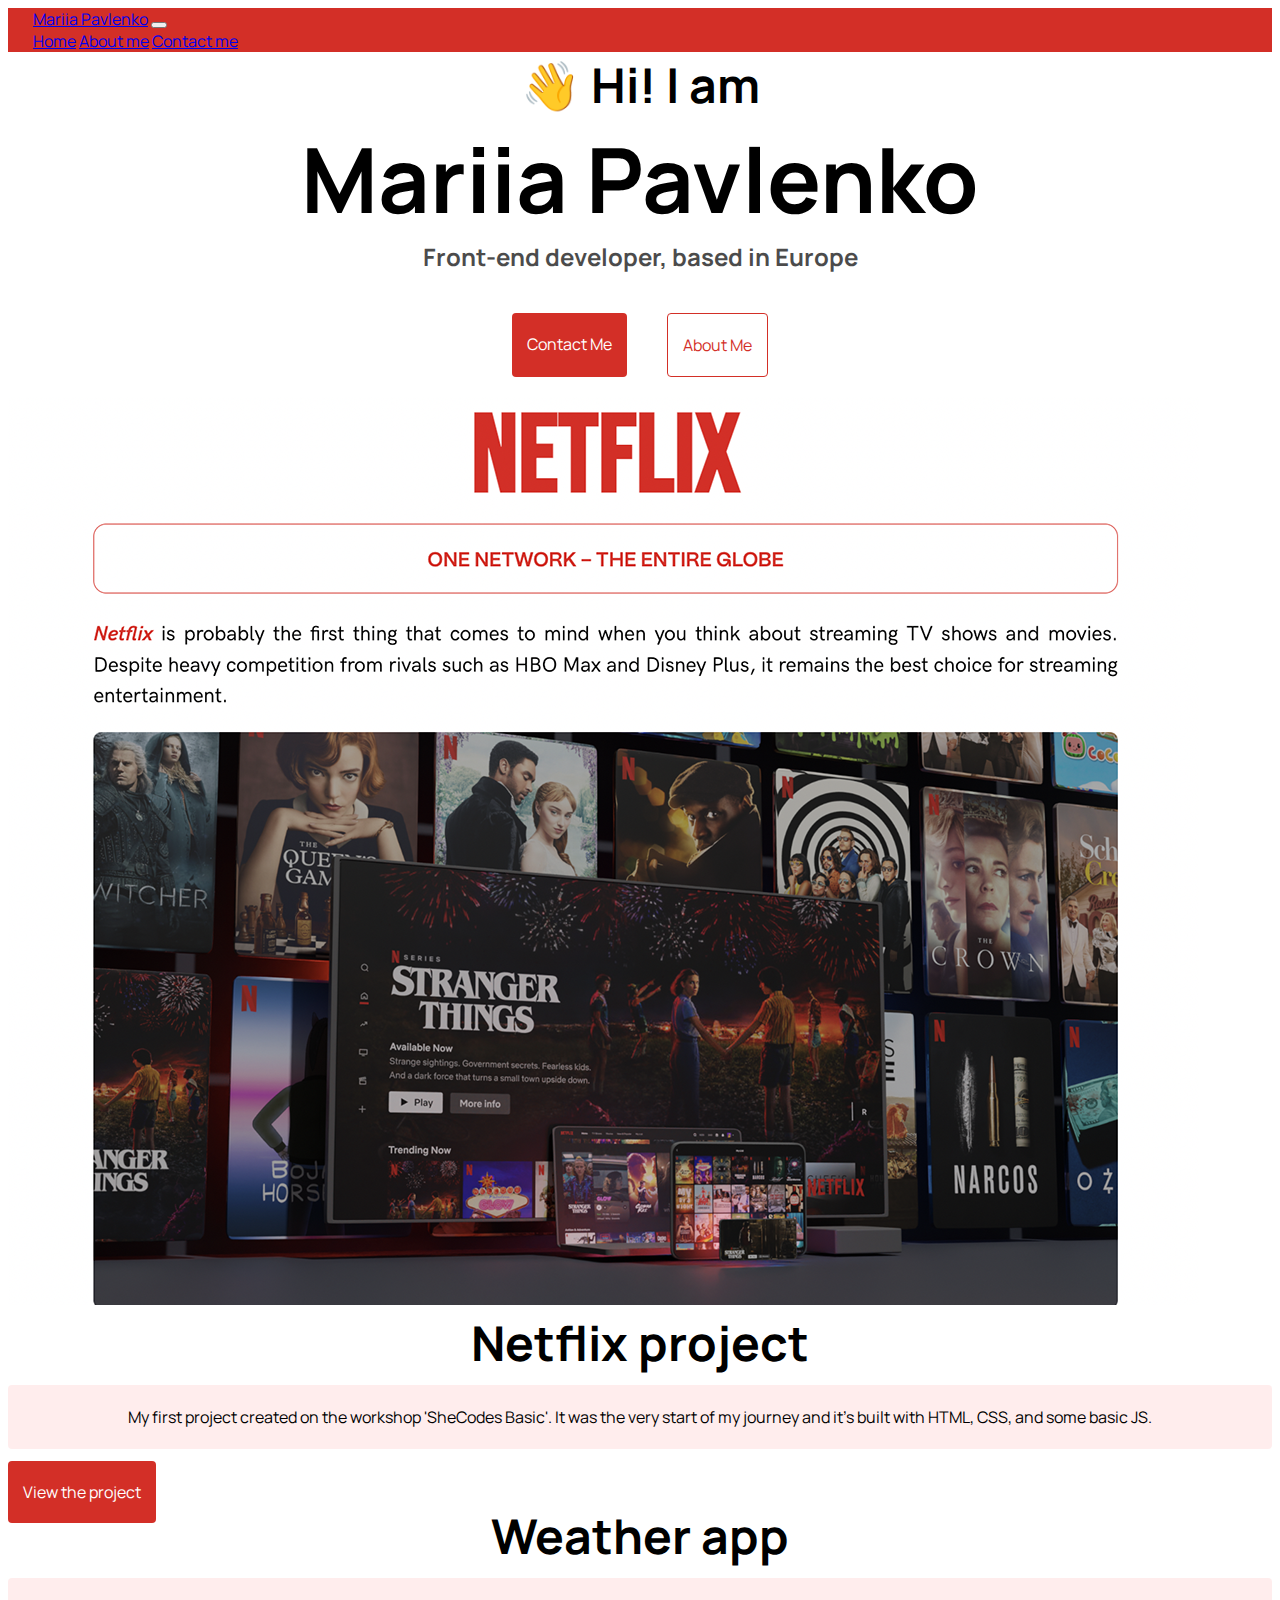
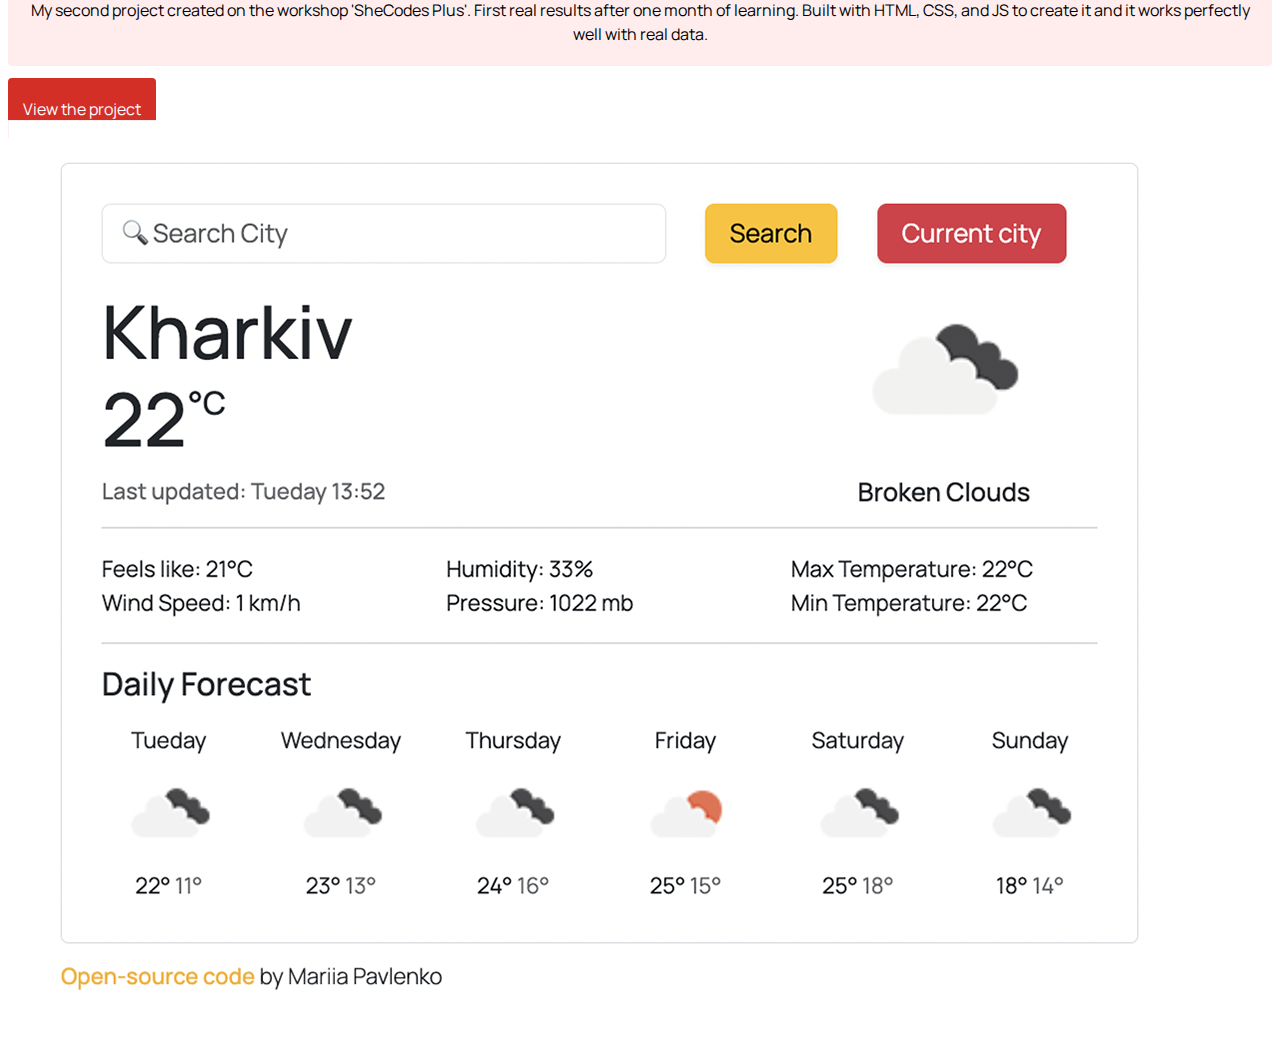
==== index.html @ 3097e27e "Initial commit" ====
<!DOCTYPE html>
<html lang="en">
  <head>
    <meta charset="UTF-8" />
    <meta http-equiv="X-UA-Compatible" content="IE=edge" />
    <meta name="viewport" content="width=device-width, initial-scale=1.0" />
    <link rel="preconnect" href="https://fonts.googleapis.com" />
    <link rel="preconnect" href="https://fonts.gstatic.com" crossorigin />
    <link
      href="https://fonts.googleapis.com/css2?family=Manrope:wght@200;300;400;500&display=swap"
      rel="stylesheet"
    />
    <link
      href="https://cdn.jsdelivr.net/npm/bootstrap@5.3.0/dist/css/bootstrap.min.css"
      rel="stylesheet"
      integrity="sha384-9ndCyUaIbzAi2FUVXJi0CjmCapSmO7SnpJef0486qhLnuZ2cdeRhO02iuK6FUUVM"
      crossorigin="anonymous"
    />
    <script
      src="https://cdn.jsdelivr.net/npm/bootstrap@5.3.0/dist/js/bootstrap.bundle.min.js"
      integrity="sha384-geWF76RCwLtnZ8qwWowPQNguL3RmwHVBC9FhGdlKrxdiJJigb/j/68SIy3Te4Bkz"
      crossorigin="anonymous"
    ></script>
    <link rel="stylesheet" href="src/style.css" />
    <title>Mariia Pavlenko</title>
  </head>
  <body>
      <nav
      class="navbar bg-primary-color mb-5"
      data-bs-theme="dark"
      navbar
      navbar-expand-lg
      bg-body-tertiary
    >
    <div class="container-fluid">
        <a class="navbar-brand" href="index.html">Mariia Pavlenko</a>
        <button
          class="navbar-toggler"
          type="button"
          data-bs-toggle="collapse"
          data-bs-target="#navbarNavAltMarkup"
          aria-controls="navbarNavAltMarkup"
          aria-expanded="false"
          aria-label="Toggle navigation"
        >
          <span class="navbar-toggler-icon"></span>
        </button>
        <div class="collapse navbar-collapse" id="navbarNavAltMarkup">
          <div class="navbar-nav">
            <a class="nav-link" aria-current="page" href="index.html">Home</a>
            <a class="nav-link" href="about.html">About me</a>
            <a class="nav-link" href="about.html#contact-section">Contact me</a>
          </div>
        </div>
      </div>
    </nav>
    <h2>👋 Hi! I am</h2>
    <h1>Mariia Pavlenko</h1>
    <h3>Front-end developer, based in Europe</h3>
    <div class="navigation-buttons">
      <a class="primary-link" href="about.html#contact-section">Contact Me</a>
      <a class="secondary-link" href="about.html">About Me</a>
    </div>
    <div class="container mt-5 ">
      <div class="row">
        <div class="col-md-6">
         <img src="img/project-1.png" alt="netflix-project" img-fluid>
        </div>
        <div class="col-md-6 mt-3">
          <h2>Netflix project</h2>
          <p class="project-description">My first project created on the workshop 'SheCodes Basic'. It was the very start of my journey and it's built with HTML, CSS, and some basic JS.</p>
          <br>
          <a class="primary-link project-button" href="https://www.shecodes.io/workshops/shecodes-basics-c2544e25-24cc-4da1-a727-029aead3804b/projects/1537821" target="_blank">View the project</a>
        </div>
        <div class="row">
        <div class="col-md-6 mt-5">
            <h2>Weather app</h2>
            <p class="project-description">My second project created on the workshop 'SheCodes Plus'. First real results after one month of learning. Built with HTML, CSS, and JS to create it and it works perfectly well with real data.</p>
            <br>
            <a class="primary-link project-button" href="https://www.shecodes.io/workshops/shecodes-plus-f6371fc2-eec7-4c62-8be1-1d89b08e888e/projects/1662384" target="_blank">View the project</a>
          </div>
            <div class="col-md-6 mt-5 mb-5">
            <img src="img/project-2.png" alt="weather-app" img-fluid>
          </div>
          </div>
        </div>
      </div>
    </div>
  </body>
</html>
---- src/style.css ----
:root {
  --primary-color: #d32f27;
  --secondary-color: white;
  --background-color: #ffeded;
}

body {
  font-family: "Manrope", sans-serif;
}

h1,
h2,
h3 {
  text-align: center;
  margin: 0;
}

h2 {
  font-size: 48px;
}

h1 {
  font-size: 90px;
}

h3 {
  font-size: 24px;
  opacity: 0.7;
}

img {
  max-width: 100%;
}

.container-fluid {
  margin: 0 25px;
}

.bg-primary-color {
  background: #d32f27;
}

.project-images {
  margin: 30px auto;
}

.project-description {
  background-color: var(--background-color);
  padding: 20px;
  border-radius: 4px;
  font-size: 16px;
  line-height: 1.5;
  text-align: center;
  margin: 10px 0;
}

.navigation-buttons {
  margin-top: 20px;
  display: flex;
  justify-content: center;
}

.navigation-buttons a {
  margin: 20px;
}

.primary-link {
  background-color: var(--primary-color);
  border: none;
  border-radius: 4px;
  color: var(--secondary-color);
  padding: 20px 15px;
  text-decoration: none;
}

.secondary-link {
  background-color: var(--secondary-color);
  border: 1px solid var(--primary-color);
  border-radius: 4px;
  color: var(--primary-color);
  margin: 20px;
  padding: 20px 15px;
  text-decoration: none;
}

.primary-link:hover,
.secondary-link:hover {
  box-shadow: 0 5px 10px rgba(0, 0, 0, 0.2);
  transition: ease-in-out 150ms;
}

.about-paragraph {
  background-color: var(--secondary-color);
  color: var(--primary-color);
  font-size: 20px;
  font-weight: 500;
  line-height: 1.5;
  text-align: center;
  margin: 20px 0;
}

.email-link {
  font-size: 24px;
  color: var(--primary-color);
  display: block;
  text-decoration: none;
  text-align: center;
  margin-bottom: 50px;
}

.email-link:hover {
  text-decoration: underline;
  transition: ease-in-out 215ms;
}
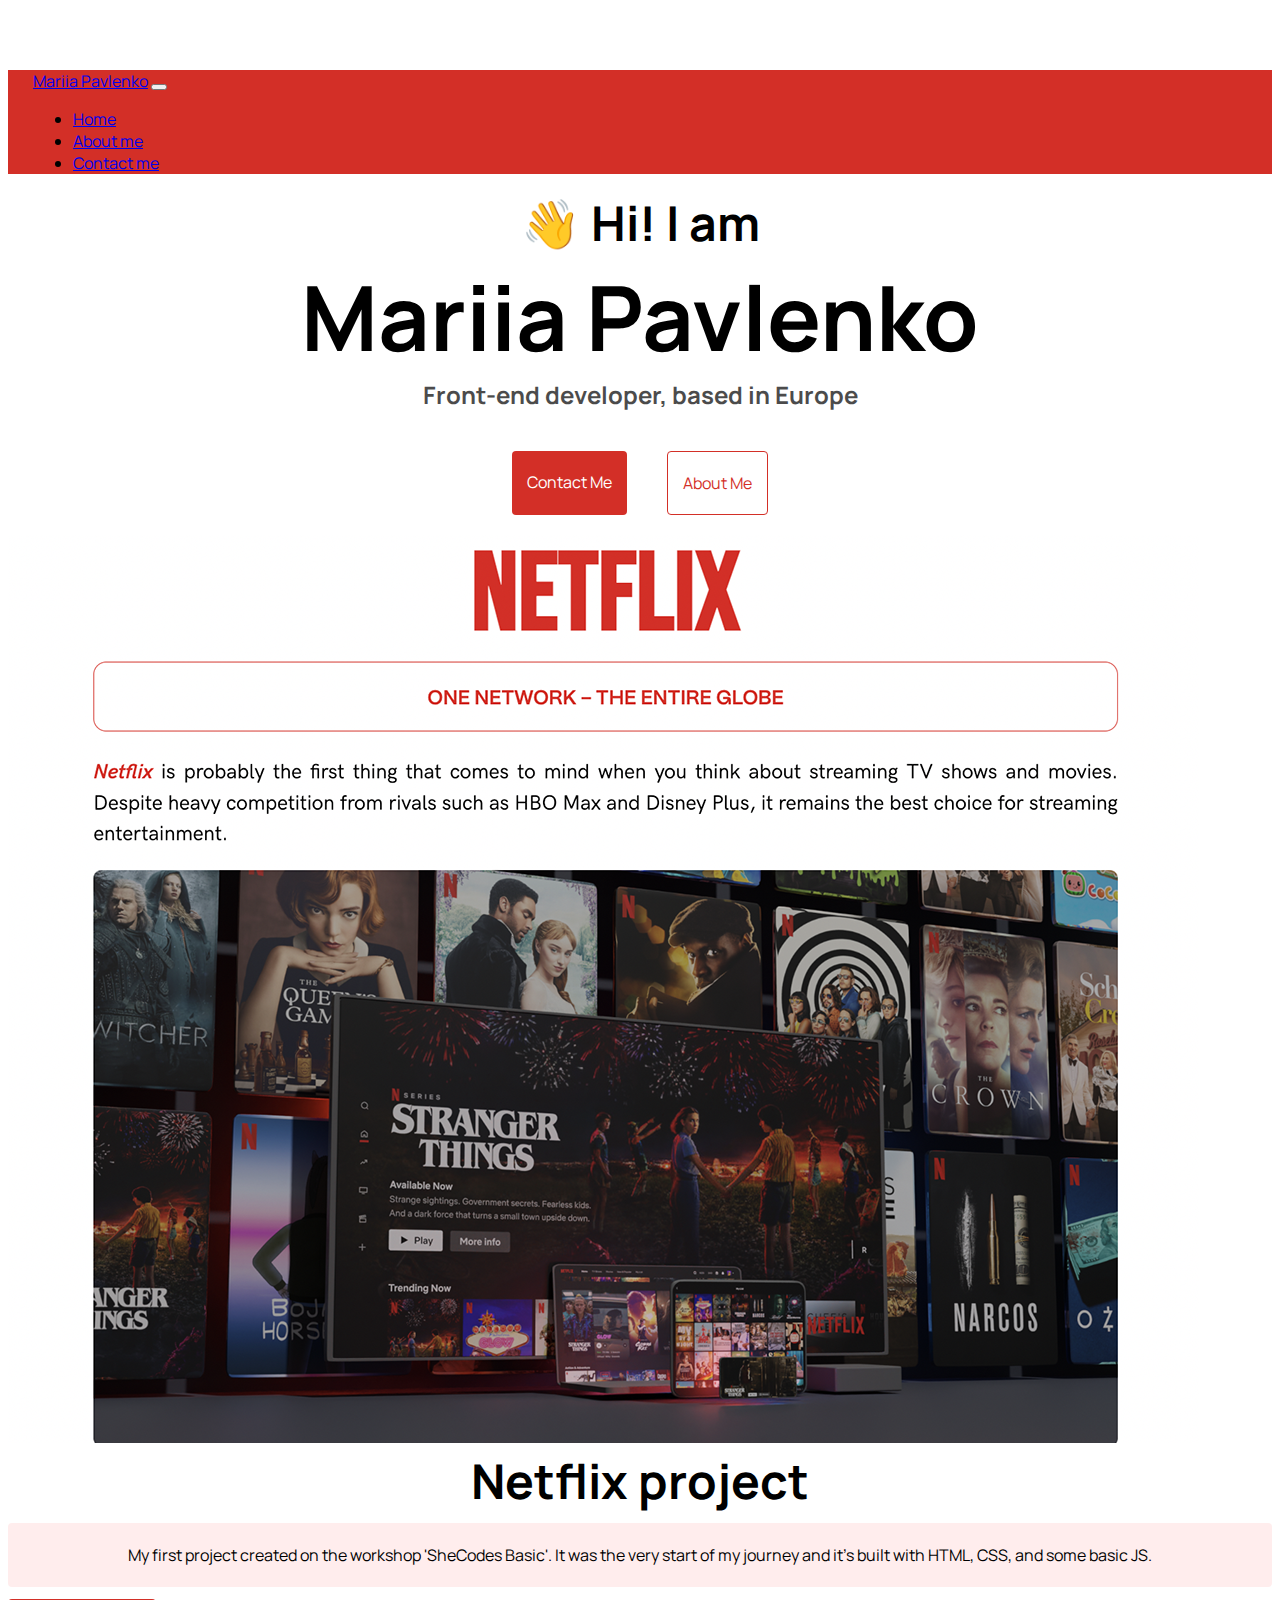
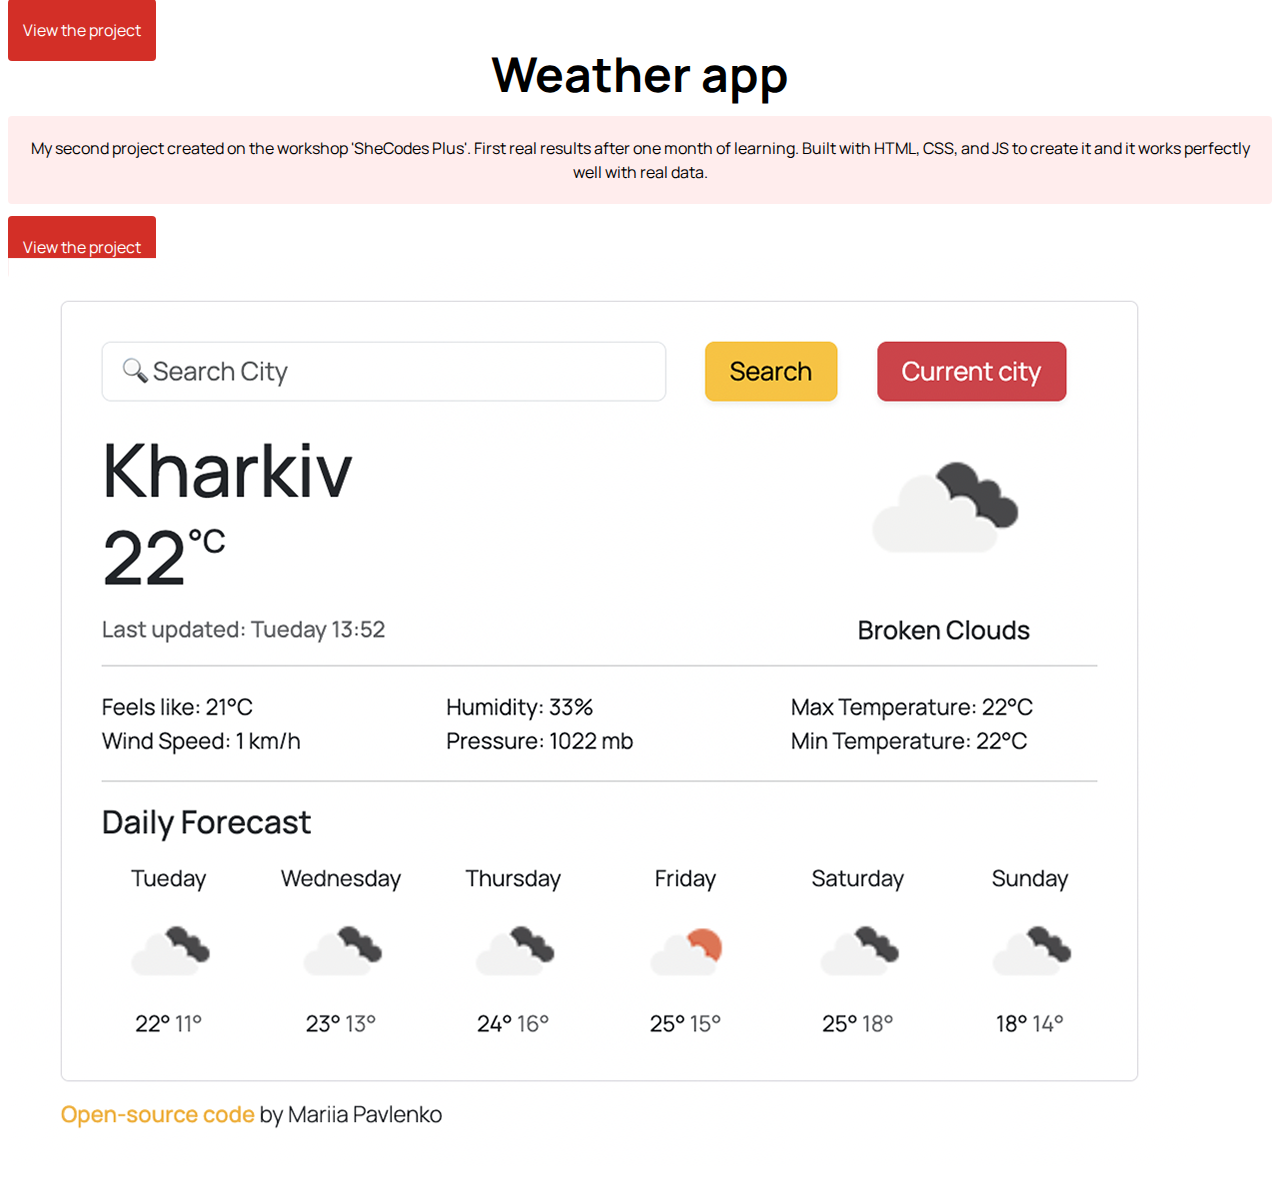
==== commit 00af6e39: "Played with navbar" ====
--- a/index.html
+++ b/index.html
@@ -4,6 +4,7 @@
     <meta charset="UTF-8" />
     <meta http-equiv="X-UA-Compatible" content="IE=edge" />
     <meta name="viewport" content="width=device-width, initial-scale=1.0" />
+    <meta name="description" 
     <link rel="preconnect" href="https://fonts.googleapis.com" />
     <link rel="preconnect" href="https://fonts.gstatic.com" crossorigin />
     <link
@@ -21,36 +22,43 @@
       integrity="sha384-geWF76RCwLtnZ8qwWowPQNguL3RmwHVBC9FhGdlKrxdiJJigb/j/68SIy3Te4Bkz"
       crossorigin="anonymous"
     ></script>
-    <link rel="stylesheet" href="src/style.css" />
-    <title>Mariia Pavlenko</title>
+    <link rel="stylesheet" href="/src/style.css" />
+    <title>Mariia Pavlenko | Front-end Developer, based in Europe</title>
   </head>
   <body>
-      <nav
-      class="navbar bg-primary-color mb-5"
+    <nav
+      class="navbar bg-primary-color mb-5 fixed-top"
       data-bs-theme="dark"
       navbar
       navbar-expand-lg
-      bg-body-tertiary
     >
-    <div class="container-fluid">
-        <a class="navbar-brand" href="index.html">Mariia Pavlenko</a>
+      <div class="container-fluid">
+        <a class="navbar-brand" href="/index.html">Mariia Pavlenko</a>
         <button
           class="navbar-toggler"
           type="button"
           data-bs-toggle="collapse"
-          data-bs-target="#navbarNavAltMarkup"
-          aria-controls="navbarNavAltMarkup"
+          data-bs-target="#navbarNav"
+          aria-controls="navbarNav"
           aria-expanded="false"
           aria-label="Toggle navigation"
         >
           <span class="navbar-toggler-icon"></span>
         </button>
-        <div class="collapse navbar-collapse" id="navbarNavAltMarkup">
-          <div class="navbar-nav">
-            <a class="nav-link" aria-current="page" href="index.html">Home</a>
-            <a class="nav-link" href="about.html">About me</a>
-            <a class="nav-link" href="about.html#contact-section">Contact me</a>
-          </div>
+        <div class="collapse navbar-collapse" id="navbarNav">
+          <ul class="navbar-nav">
+            <li class="nav-item">
+              <a class="nav-link active" aria-current="page" href="/">Home</a>
+            </li>
+            <li class="nav-item">
+              <a class="nav-link" href="/about.html">About me</a>
+            </li>
+            <li class="nav-item">
+              <a class="nav-link" href="/about.html#contact-section"
+                >Contact me</a
+              >
+            </li>
+          </ul>
         </div>
       </div>
     </nav>
@@ -58,30 +66,47 @@
     <h1>Mariia Pavlenko</h1>
     <h3>Front-end developer, based in Europe</h3>
     <div class="navigation-buttons">
-      <a class="primary-link" href="about.html#contact-section">Contact Me</a>
-      <a class="secondary-link" href="about.html">About Me</a>
+      <a class="primary-link" href="/about.html#contact-section">Contact Me</a>
+      <a class="secondary-link" href="/about.html">About Me</a>
     </div>
-    <div class="container mt-5 ">
+    <div class="container mt-5">
       <div class="row">
         <div class="col-md-6">
-         <img src="img/project-1.png" alt="netflix-project" img-fluid>
+          <img src="/img/project-1.png" alt="netflix-project" img-fluid />
         </div>
         <div class="col-md-6 mt-3">
           <h2>Netflix project</h2>
-          <p class="project-description">My first project created on the workshop 'SheCodes Basic'. It was the very start of my journey and it's built with HTML, CSS, and some basic JS.</p>
-          <br>
-          <a class="primary-link project-button" href="https://www.shecodes.io/workshops/shecodes-basics-c2544e25-24cc-4da1-a727-029aead3804b/projects/1537821" target="_blank">View the project</a>
+          <p class="project-description">
+            My first project created on the workshop 'SheCodes Basic'. It was
+            the very start of my journey and it's built with HTML, CSS, and some
+            basic JS.
+          </p>
+          <br />
+          <a
+            class="primary-link project-button"
+            href="https://www.shecodes.io/workshops/shecodes-basics-c2544e25-24cc-4da1-a727-029aead3804b/projects/1537821"
+            target="_blank"
+            >View the project</a
+          >
         </div>
         <div class="row">
-        <div class="col-md-6 mt-5">
+          <div class="col-md-6 mt-5">
             <h2>Weather app</h2>
-            <p class="project-description">My second project created on the workshop 'SheCodes Plus'. First real results after one month of learning. Built with HTML, CSS, and JS to create it and it works perfectly well with real data.</p>
-            <br>
-            <a class="primary-link project-button" href="https://www.shecodes.io/workshops/shecodes-plus-f6371fc2-eec7-4c62-8be1-1d89b08e888e/projects/1662384" target="_blank">View the project</a>
+            <p class="project-description">
+              My second project created on the workshop 'SheCodes Plus'. First
+              real results after one month of learning. Built with HTML, CSS,
+              and JS to create it and it works perfectly well with real data.
+            </p>
+            <br />
+            <a
+              class="primary-link project-button"
+              href="https://www.shecodes.io/workshops/shecodes-plus-f6371fc2-eec7-4c62-8be1-1d89b08e888e/projects/1662384"
+              target="_blank"
+              >View the project</a
+            >
           </div>
-            <div class="col-md-6 mt-5 mb-5">
-            <img src="img/project-2.png" alt="weather-app" img-fluid>
-          </div>
+          <div class="col-md-6 mt-5 mb-5">
+            <img src="/img/project-2.png" alt="weather-app" img-fluid />
           </div>
         </div>
       </div>
--- a/src/style.css
+++ b/src/style.css
@@ -6,6 +6,7 @@
 
 body {
   font-family: "Manrope", sans-serif;
+  margin-top: 70px;
 }
 
 h1,
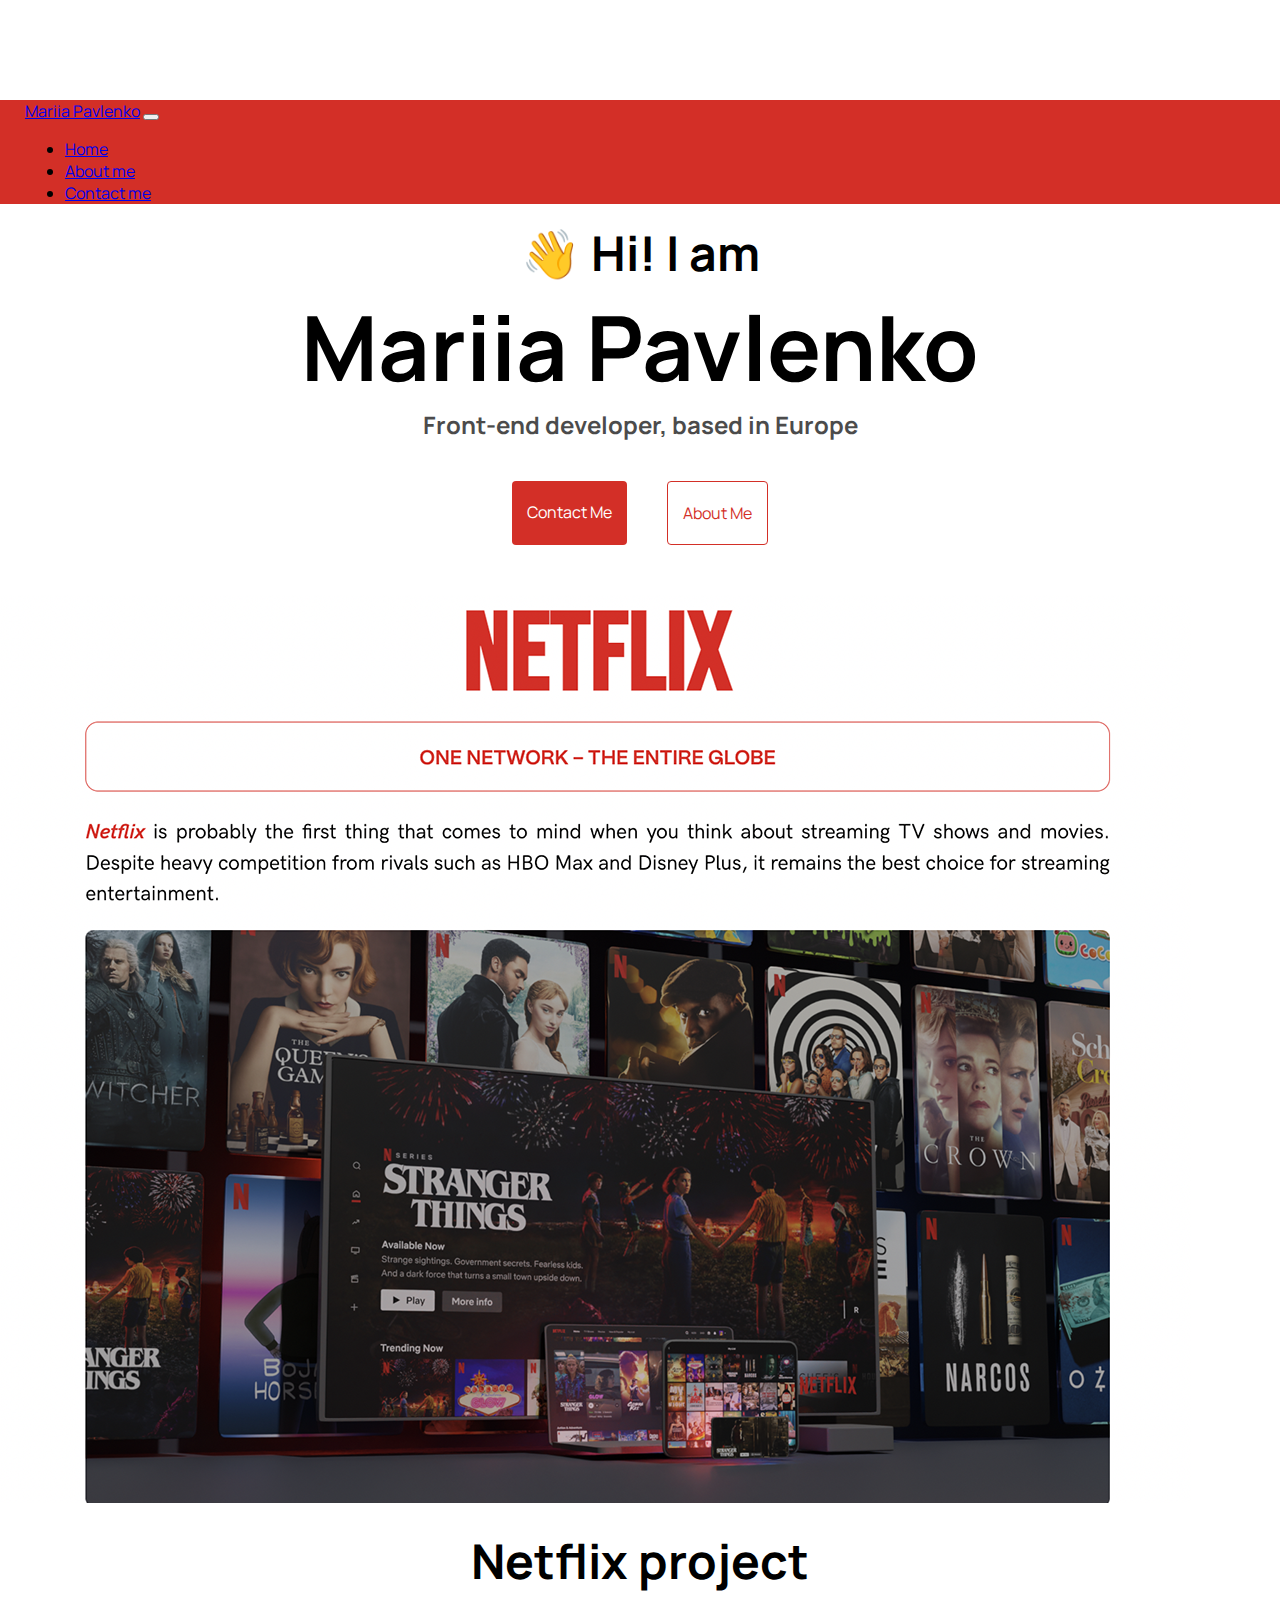
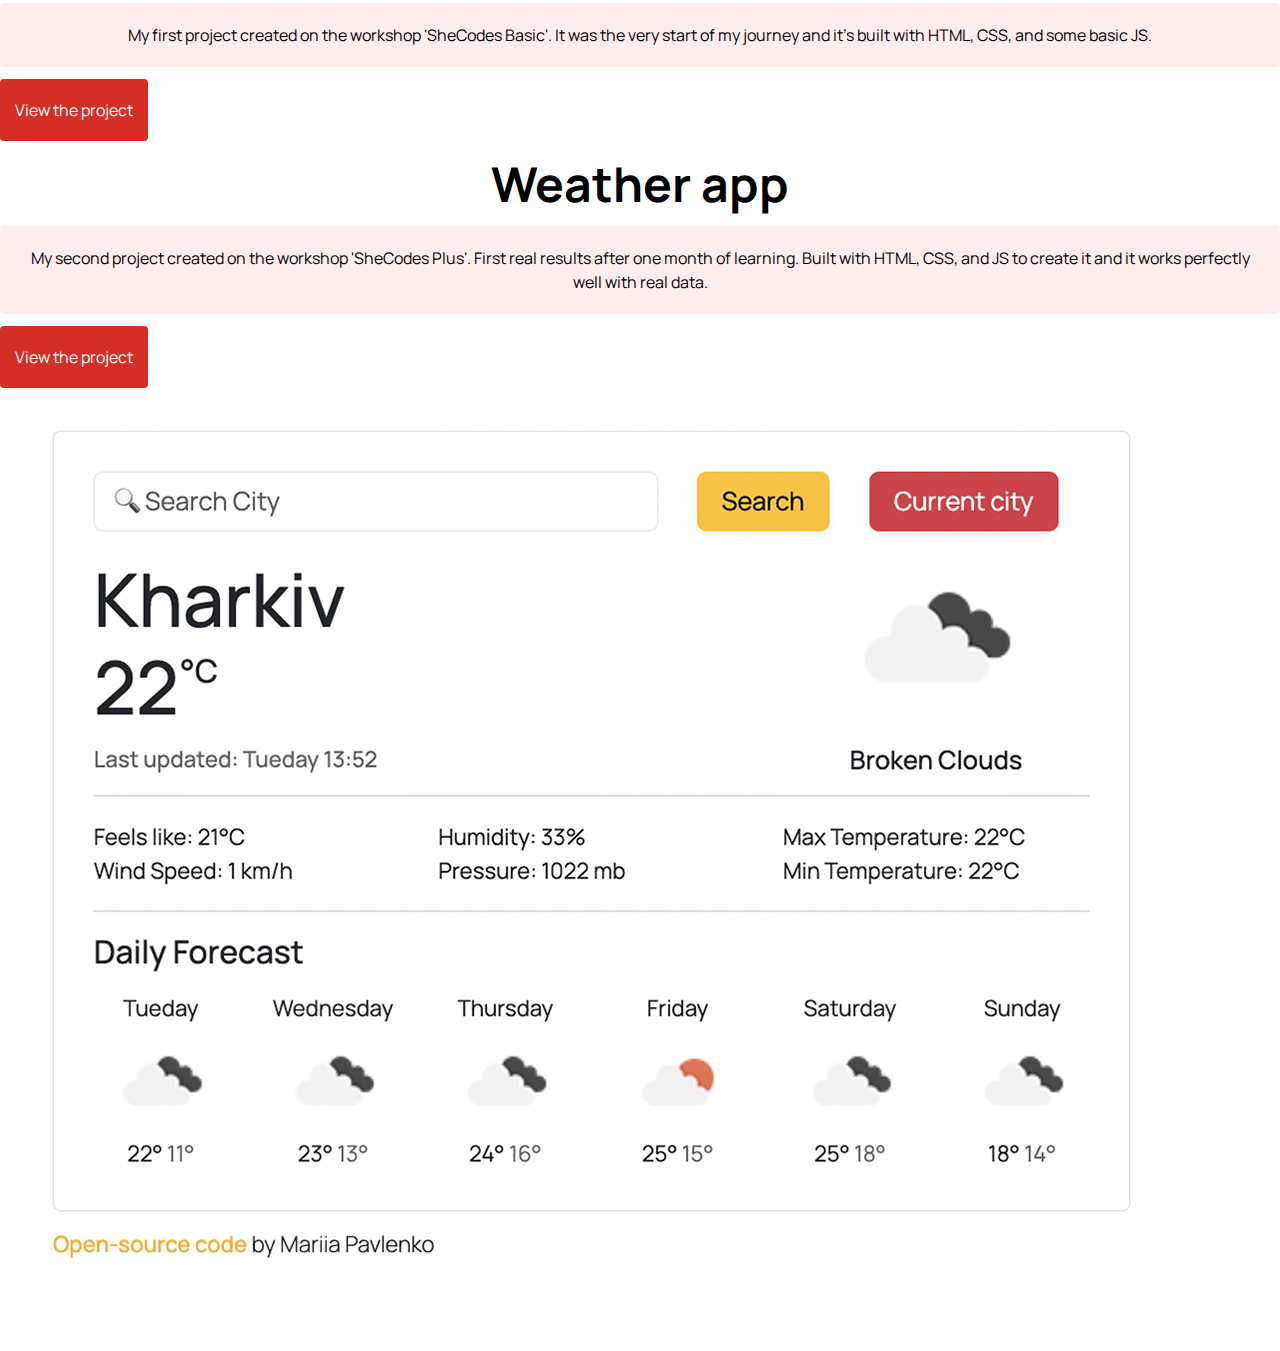
==== commit 2c8fbdeb: "Made it suitable for mobile" ====
--- a/index.html
+++ b/index.html
@@ -4,7 +4,10 @@
     <meta charset="UTF-8" />
     <meta http-equiv="X-UA-Compatible" content="IE=edge" />
     <meta name="viewport" content="width=device-width, initial-scale=1.0" />
-    <meta name="description" 
+    <meta
+      name="description"
+      content="Freelance junior front-end developer open for work"
+    />
     <link rel="preconnect" href="https://fonts.googleapis.com" />
     <link rel="preconnect" href="https://fonts.gstatic.com" crossorigin />
     <link
@@ -69,12 +72,12 @@
       <a class="primary-link" href="/about.html#contact-section">Contact Me</a>
       <a class="secondary-link" href="/about.html">About Me</a>
     </div>
-    <div class="container mt-5">
+    <div class="container">
       <div class="row">
         <div class="col-md-6">
-          <img src="/img/project-1.png" alt="netflix-project" img-fluid />
+          <img class="netflix-image" src="/img/project-1.png" alt="netflix-project" img-fluid />
         </div>
-        <div class="col-md-6 mt-3">
+        <div class="col-md-6">
           <h2>Netflix project</h2>
           <p class="project-description">
             My first project created on the workshop 'SheCodes Basic'. It was
@@ -83,14 +86,14 @@
           </p>
           <br />
           <a
-            class="primary-link project-button"
+            class="primary-link"
             href="https://www.shecodes.io/workshops/shecodes-basics-c2544e25-24cc-4da1-a727-029aead3804b/projects/1537821"
             target="_blank"
             >View the project</a
           >
         </div>
         <div class="row">
-          <div class="col-md-6 mt-5">
+          <div class="col-md-6">
             <h2>Weather app</h2>
             <p class="project-description">
               My second project created on the workshop 'SheCodes Plus'. First
@@ -99,14 +102,14 @@
             </p>
             <br />
             <a
-              class="primary-link project-button"
+              class="primary-link"
               href="https://www.shecodes.io/workshops/shecodes-plus-f6371fc2-eec7-4c62-8be1-1d89b08e888e/projects/1662384"
               target="_blank"
               >View the project</a
             >
           </div>
-          <div class="col-md-6 mt-5 mb-5">
-            <img src="/img/project-2.png" alt="weather-app" img-fluid />
+          <div class="col-md-6">
+            <img class="weather-image" src="/img/project-2.png" alt="weather-app" img-fluid />
           </div>
         </div>
       </div>
--- a/src/style.css
+++ b/src/style.css
@@ -6,7 +6,7 @@
 
 body {
   font-family: "Manrope", sans-serif;
-  margin-top: 70px;
+  margin: 100px auto 50px;
 }
 
 h1,
@@ -41,8 +41,12 @@
   background: #d32f27;
 }
 
-.project-images {
-  margin: 30px auto;
+.netflix-image {
+  margin-bottom: 20px;
+}
+
+.weather-image {
+  margin-top: 20px;
 }
 
 .project-description {
@@ -64,6 +68,10 @@
 .navigation-buttons a {
   margin: 20px;
 }
+
+.row {
+    margin-top: 30px;
+  }
 
 .primary-link {
   background-color: var(--primary-color);
@@ -113,3 +121,33 @@
   text-decoration: underline;
   transition: ease-in-out 215ms;
 }
+
+@media (max-width: 576px) {
+  h1 {
+    font-size: 60px;
+  }
+  h2 {
+    font-size: 32px;
+  }
+  h3 {
+    font-size: 18px;
+    margin-top: 10px;
+  }
+  .navigation-buttons {
+    margin-top: 0;
+  }
+  .project-description {
+    font-size: 12px;
+    padding: 10px;
+    margin-bottom: 0;
+  }
+  .navigation-buttons a {
+    font-size: 14px;
+    padding: 5px 10px
+  }
+  .primary-link, .secondary-link {
+    font-size: 14px;
+    padding: 10px 15px;
+    margin: 0;
+  }
+}
